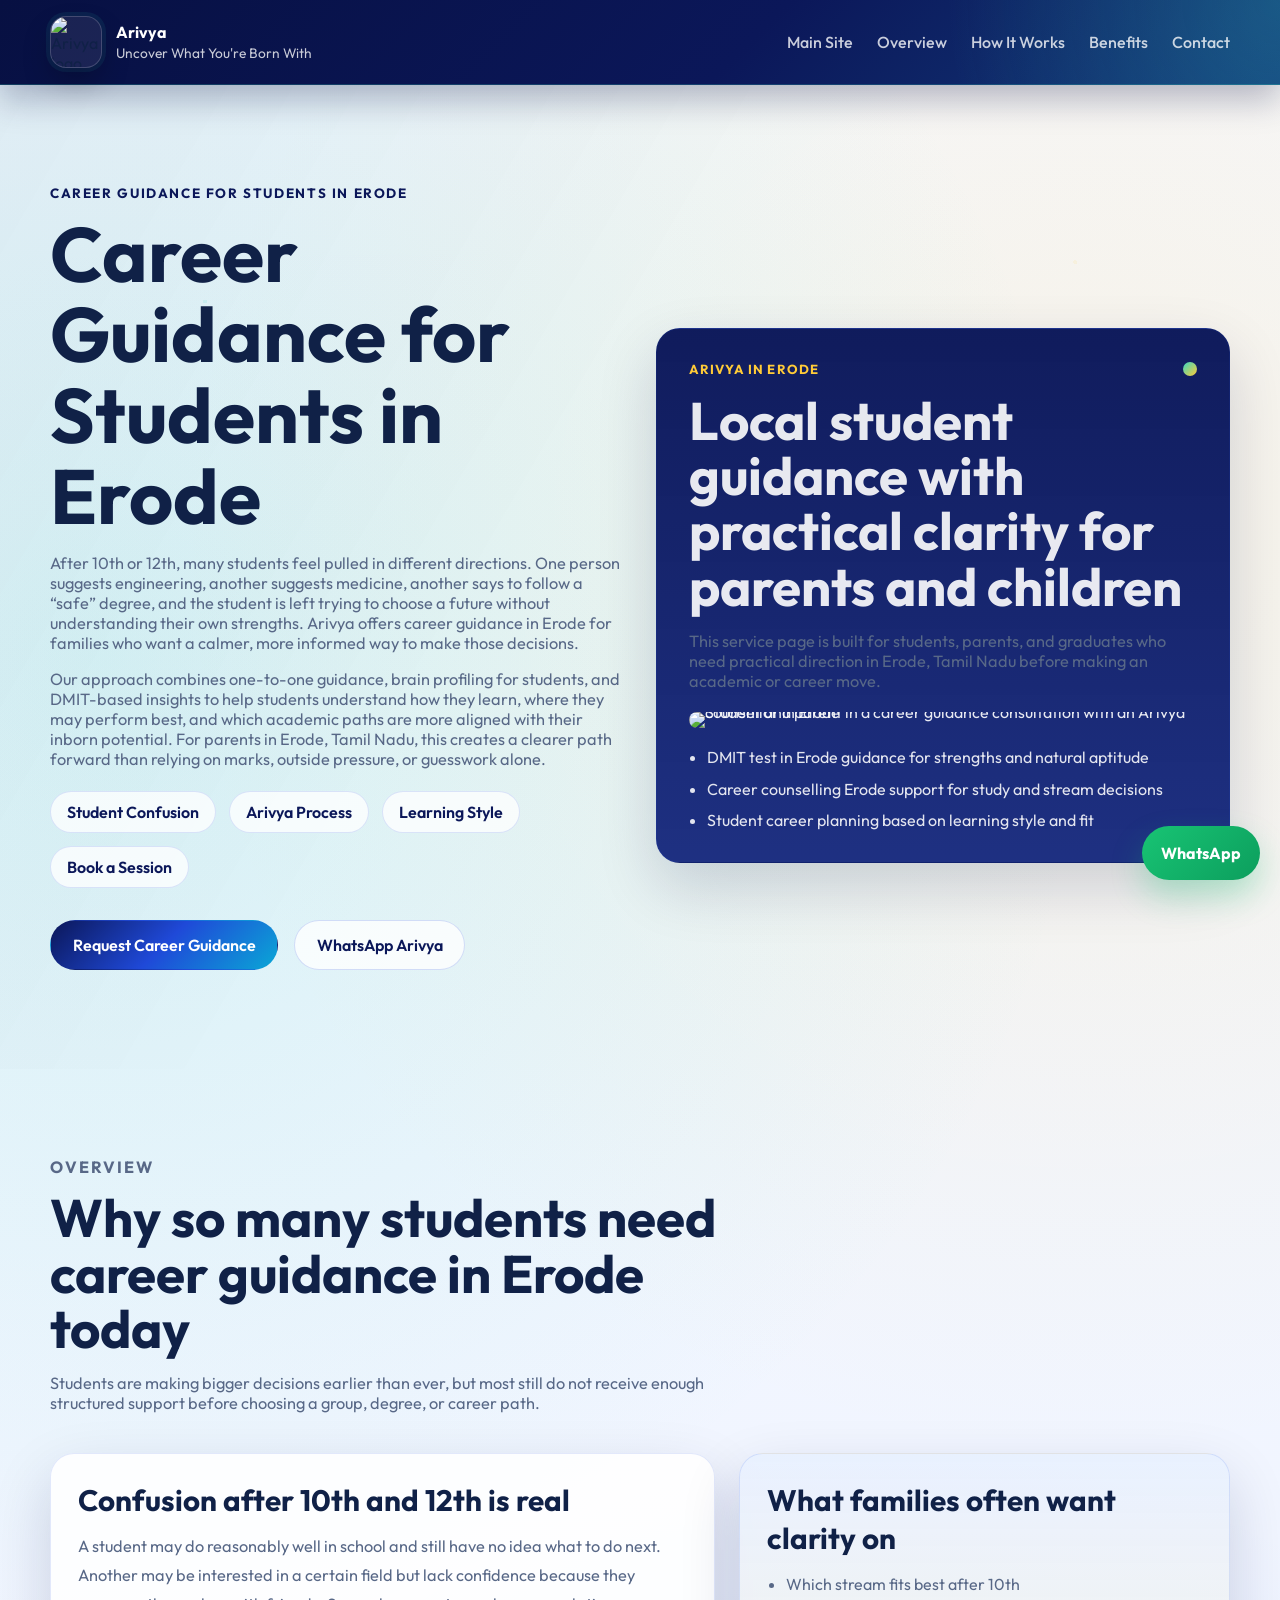
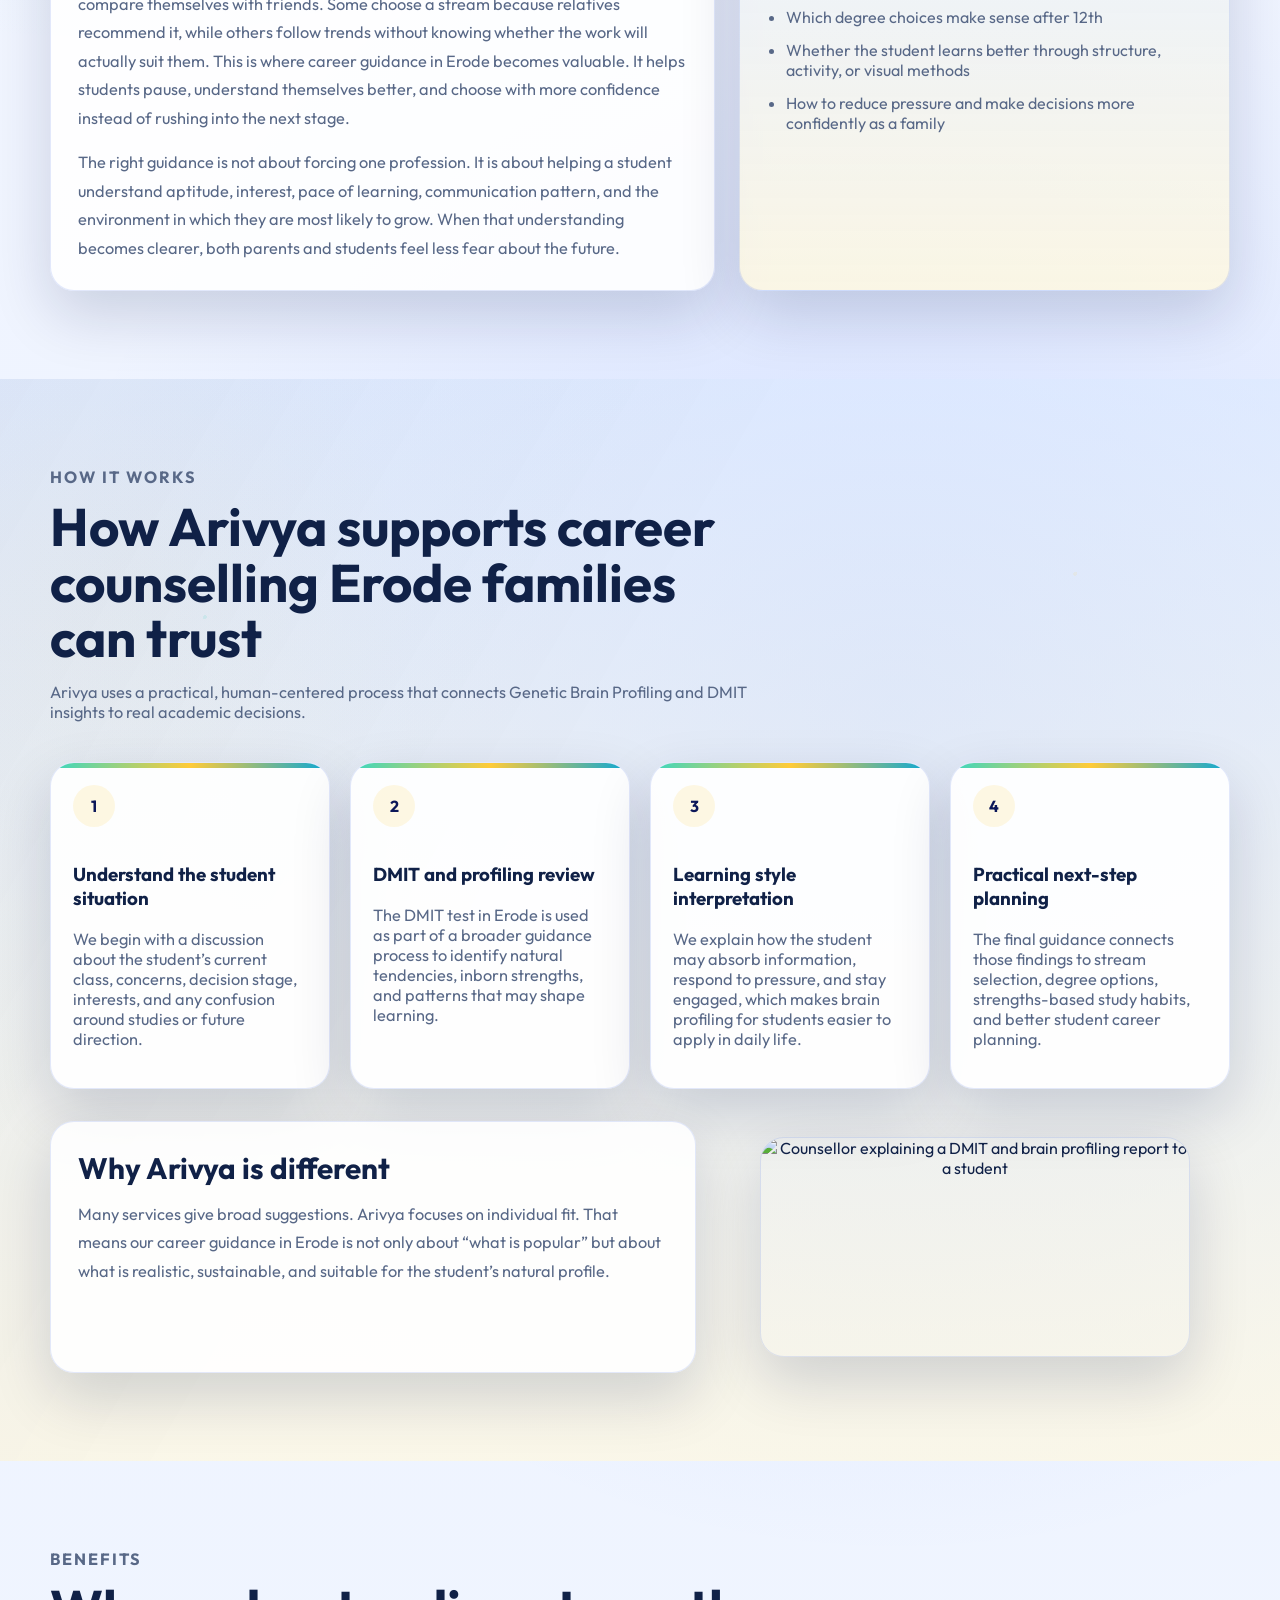
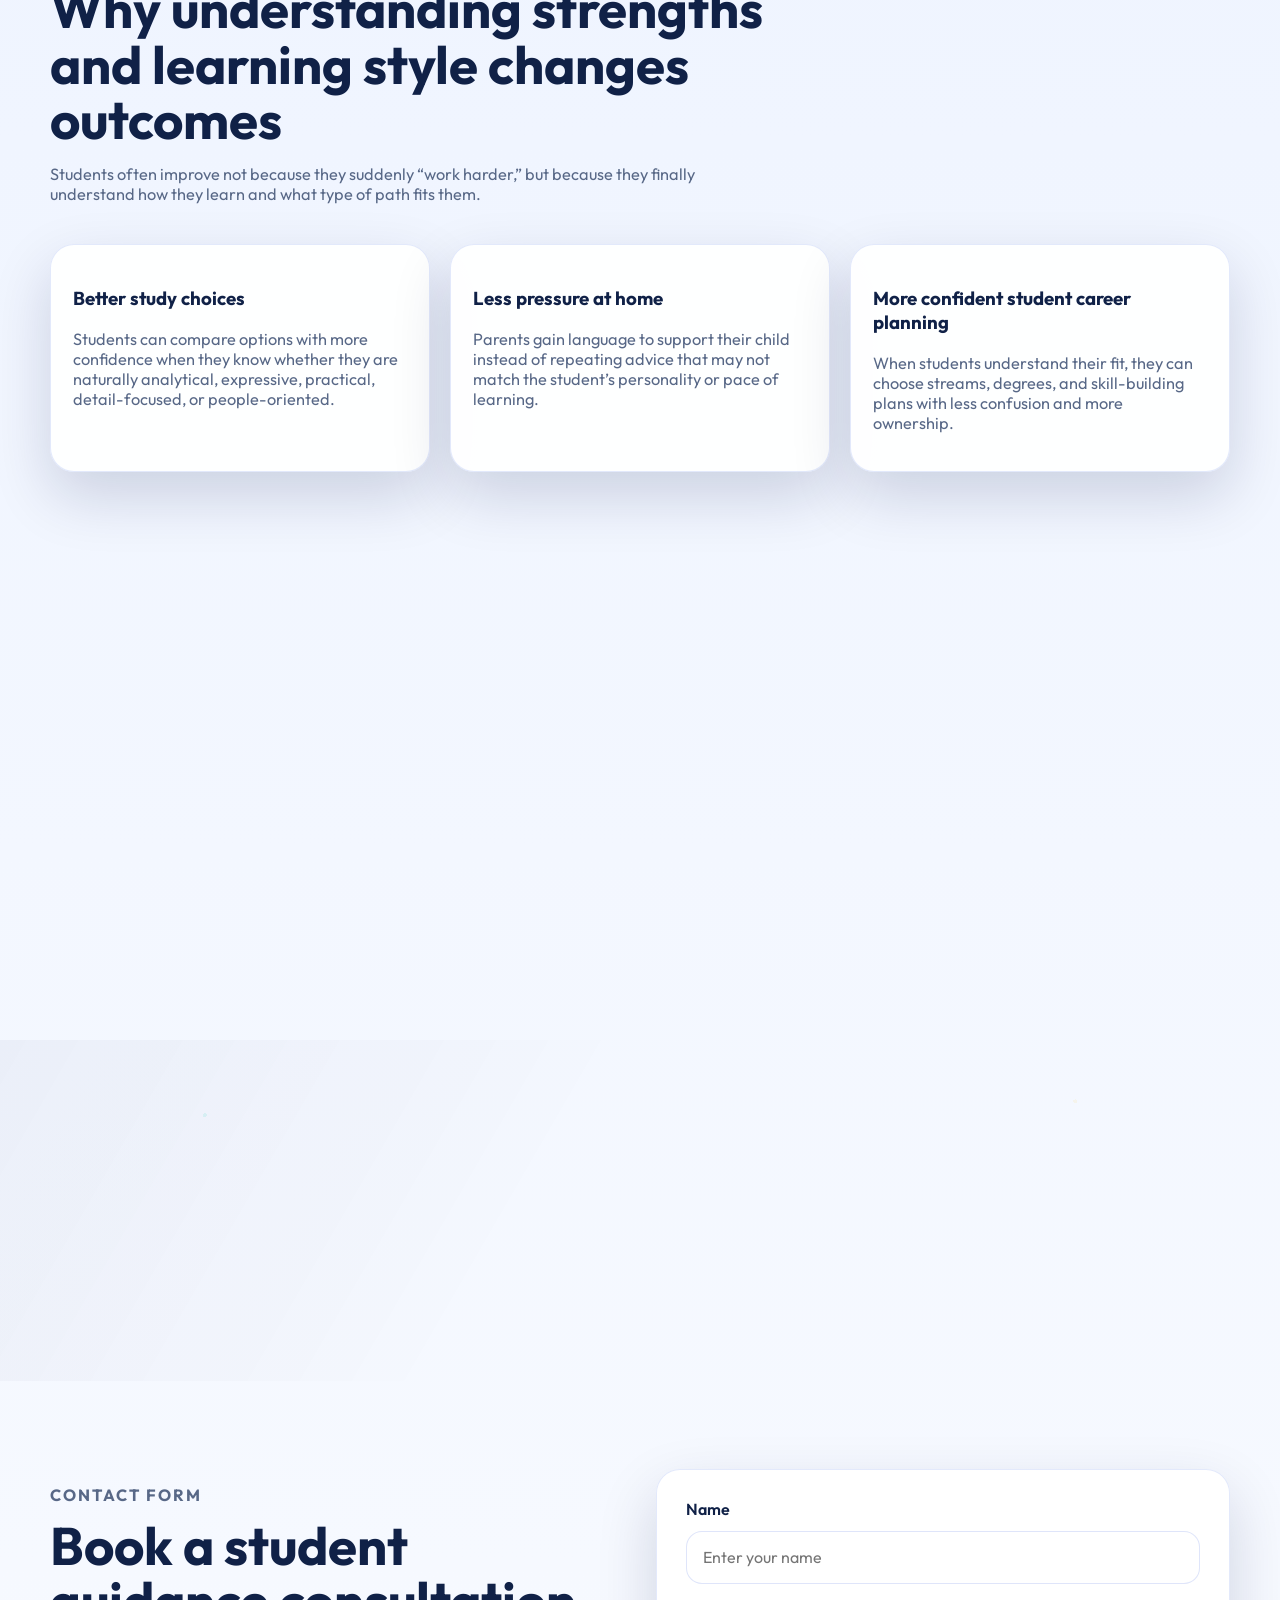
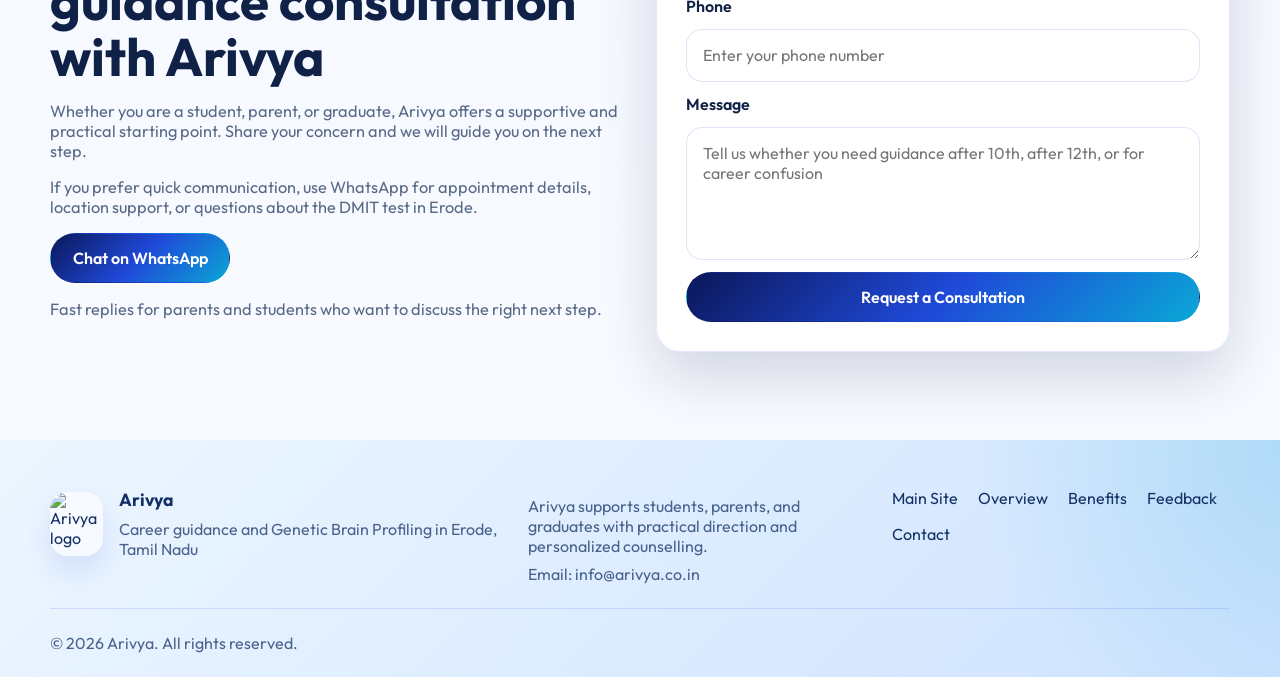
==== career-guidance-students-erode.html @ 5cbbf6df "chnages to ph no and theme" ====
<!DOCTYPE html>
<html lang="en">
  <head>
    <meta charset="UTF-8" />
    <meta name="viewport" content="width=device-width, initial-scale=1.0" />
    <title>Career Guidance for Students in Erode | Arivya</title>
    <meta
      name="description"
      content="Career guidance in Erode by Arivya helps students after 10th and 12th choose the right path with DMIT, brain profiling, and expert counselling support."
    />
    <link rel="preconnect" href="https://fonts.googleapis.com" />
    <link rel="preconnect" href="https://fonts.gstatic.com" crossorigin />
    <link
      href="https://fonts.googleapis.com/css2?family=Outfit:wght@300;400;500;600;700;800&display=swap"
      rel="stylesheet"
    />
    <link rel="apple-touch-icon" sizes="180x180" href="apple-touch-icon.png" />
    <link rel="icon" type="image/png" sizes="32x32" href="favicon-32x32.png" />
    <link rel="icon" type="image/png" sizes="16x16" href="favicon-16x16.png" />
    <link rel="icon" href="favicon.ico" />
    <link rel="manifest" href="site.webmanifest" />
    <link rel="stylesheet" href="style.css" />
  </head>
  <body>
    <header class="site-header">
      <div class="container nav-bar">
        <a href="#top" class="brand">
          <img class="brand-logo" src="assets/arivya_logo_new.png" alt="Arivya logo" />
          <span class="brand-text">
            <strong>Arivya</strong>
            <span>Uncover What You're Born With</span>
          </span>
        </a>

        <button class="nav-toggle" type="button" aria-label="Toggle navigation" aria-expanded="false">
          <span></span>
          <span></span>
          <span></span>
        </button>

        <nav class="nav-links">
          <a href="index.html#home">Main Site</a>
          <a href="#overview">Overview</a>
          <a href="#process">How It Works</a>
          <a href="#benefits">Benefits</a>
          <a href="#contact">Contact</a>
        </nav>
      </div>
    </header>

    <main id="top">
      <section class="hero section fingerprint-bg service-page-hero">
        <div class="container hero-grid">
          <div class="hero-content reveal">
            <p class="section-tag">Career Guidance for Students in Erode</p>
            <h1>Career Guidance for Students in Erode</h1>
            <p class="hero-text">
              After 10th or 12th, many students feel pulled in different directions. One
              person suggests engineering, another suggests medicine, another says to follow
              a “safe” degree, and the student is left trying to choose a future without
              understanding their own strengths. Arivya offers career guidance in Erode for
              families who want a calmer, more informed way to make those decisions.
            </p>
            <p class="hero-text">
              Our approach combines one-to-one guidance, brain profiling for students, and
              DMIT-based insights to help students understand how they learn, where they may
              perform best, and which academic paths are more aligned with their inborn
              potential. For parents in Erode, Tamil Nadu, this creates a clearer path
              forward than relying on marks, outside pressure, or guesswork alone.
            </p>

            <div class="service-anchors reveal">
              <a class="pill-link" href="#overview">Student Confusion</a>
              <a class="pill-link" href="#process">Arivya Process</a>
              <a class="pill-link" href="#benefits">Learning Style</a>
              <a class="pill-link" href="#contact">Book a Session</a>
            </div>

            <div class="hero-actions">
              <a class="btn btn-primary" href="#contact">Request Career Guidance</a>
              <a class="btn btn-secondary" href="https://wa.me/917012669748" target="_blank" rel="noopener">WhatsApp Arivya</a>
            </div>
          </div>

          <aside class="hero-visual reveal">
            <div class="hero-card">
              <div class="hero-card-top">
                <span class="mini-label">Arivya in Erode</span>
                <span class="mini-dot"></span>
              </div>
              <h2>Local student guidance with practical clarity for parents and children</h2>
              <p>
                This service page is built for students, parents, and graduates who need
                practical direction in Erode, Tamil Nadu before making an academic or career move.
              </p>
              <figure class="service-image-frame">
                <img
                  src="assets/career-guidance/student-career-guidance-erode.png"
                  alt="Student and parent in a career guidance consultation with an Arivya counsellor in Erode"
                />
              </figure>
              <ul class="hero-points">
                <li>DMIT test in Erode guidance for strengths and natural aptitude</li>
                <li>Career counselling Erode support for study and stream decisions</li>
                <li>Student career planning based on learning style and fit</li>
              </ul>
            </div>
          </aside>
        </div>
      </section>

      <section class="section" id="overview">
        <div class="container">
          <div class="section-heading reveal">
            <p class="section-tag">Overview</p>
            <h2>Why so many students need career guidance in Erode today</h2>
            <p>
              Students are making bigger decisions earlier than ever, but most still do not
              receive enough structured support before choosing a group, degree, or career path.
            </p>
          </div>

          <div class="content-split">
            <article class="content-panel reveal">
              <h3>Confusion after 10th and 12th is real</h3>
              <p>
                A student may do reasonably well in school and still have no idea what to do
                next. Another may be interested in a certain field but lack confidence because
                they compare themselves with friends. Some choose a stream because relatives
                recommend it, while others follow trends without knowing whether the work will
                actually suit them. This is where career guidance in Erode becomes valuable.
                It helps students pause, understand themselves better, and choose with more
                confidence instead of rushing into the next stage.
              </p>
              <p>
                The right guidance is not about forcing one profession. It is about helping
                a student understand aptitude, interest, pace of learning, communication
                pattern, and the environment in which they are most likely to grow. When
                that understanding becomes clearer, both parents and students feel less fear
                about the future.
              </p>
            </article>

            <aside class="content-panel content-panel-accent reveal">
              <h3>What families often want clarity on</h3>
              <ul class="check-list">
                <li>Which stream fits best after 10th</li>
                <li>Which degree choices make sense after 12th</li>
                <li>Whether the student learns better through structure, activity, or visual methods</li>
                <li>How to reduce pressure and make decisions more confidently as a family</li>
              </ul>
            </aside>
          </div>
        </div>
      </section>

      <section class="section soft-section fingerprint-bg" id="process">
        <div class="container">
          <div class="section-heading reveal">
            <p class="section-tag">How It Works</p>
            <h2>How Arivya supports career counselling Erode families can trust</h2>
            <p>
              Arivya uses a practical, human-centered process that connects Genetic Brain
              Profiling and DMIT insights to real academic decisions.
            </p>
          </div>

          <div class="steps-layout">
            <article class="step-card reveal">
              <span class="step-number">1</span>
              <h3>Understand the student situation</h3>
              <p>
                We begin with a discussion about the student’s current class, concerns,
                decision stage, interests, and any confusion around studies or future direction.
              </p>
            </article>

            <article class="step-card reveal">
              <span class="step-number">2</span>
              <h3>DMIT and profiling review</h3>
              <p>
                The DMIT test in Erode is used as part of a broader guidance process to
                identify natural tendencies, inborn strengths, and patterns that may shape learning.
              </p>
            </article>

            <article class="step-card reveal">
              <span class="step-number">3</span>
              <h3>Learning style interpretation</h3>
              <p>
                We explain how the student may absorb information, respond to pressure,
                and stay engaged, which makes brain profiling for students easier to apply in daily life.
              </p>
            </article>

            <article class="step-card reveal">
              <span class="step-number">4</span>
              <h3>Practical next-step planning</h3>
              <p>
                The final guidance connects those findings to stream selection, degree options,
                strengths-based study habits, and better student career planning.
              </p>
            </article>
          </div>

          <div class="service-summary reveal">
            <div class="summary-card">
              <h3>Why Arivya is different</h3>
              <p>
                Many services give broad suggestions. Arivya focuses on individual fit. That
                means our career guidance in Erode is not only about “what is popular” but
                about what is realistic, sustainable, and suitable for the student’s natural profile.
              </p>
            </div>
            <figure class="summary-card image-panel">
              <img
                src="assets/career-guidance/dmit-career-report-erode.png"
                alt="Counsellor explaining a DMIT and brain profiling report to a student"
              />
            </figure>
          </div>
        </div>
      </section>

      <section class="section" id="benefits">
        <div class="container">
          <div class="section-heading reveal">
            <p class="section-tag">Benefits</p>
            <h2>Why understanding strengths and learning style changes outcomes</h2>
            <p>
              Students often improve not because they suddenly “work harder,” but because they
              finally understand how they learn and what type of path fits them.
            </p>
          </div>

          <div class="card-grid service-card-grid">
            <article class="info-card reveal">
              <h3>Better study choices</h3>
              <p>
                Students can compare options with more confidence when they know whether they
                are naturally analytical, expressive, practical, detail-focused, or people-oriented.
              </p>
            </article>

            <article class="info-card reveal">
              <h3>Less pressure at home</h3>
              <p>
                Parents gain language to support their child instead of repeating advice that
                may not match the student’s personality or pace of learning.
              </p>
            </article>

            <article class="info-card reveal">
              <h3>More confident student career planning</h3>
              <p>
                When students understand their fit, they can choose streams, degrees, and
                skill-building plans with less confusion and more ownership.
              </p>
            </article>
          </div>

          <div class="content-split">
            <article class="content-panel reveal">
              <h3>Who should take this service?</h3>
              <ul class="check-list">
                <li>Students after 10th choosing a group or academic direction</li>
                <li>Students after 12th deciding among degrees, coaching, or professional paths</li>
                <li>Parents who want a clearer picture of aptitude, motivation, and learning style</li>
                <li>Graduates who still feel unsure about the next career move</li>
              </ul>
            </article>

            <article class="content-panel reveal">
              <h3>Local relevance for Erode, Tamil Nadu</h3>
              <p>
                Arivya is rooted in Erode and understands the local context in which students
                make decisions. Families here often balance school marks, college expectations,
                family opinion, and job security at the same time. Career guidance in Erode
                works best when that reality is respected, and that is exactly how Arivya approaches it.
              </p>
              <p>
                By combining local understanding with structured assessment, Arivya gives
                families a more grounded and useful form of career counselling Erode students
                can actually act on.
              </p>
            </article>
          </div>
        </div>
      </section>

      <section class="section fingerprint-bg service-cta-band">
        <div class="container cta-band reveal">
          <div>
            <p class="section-tag">Parents and Students</p>
            <h2>Do not leave an important career decision to confusion alone</h2>
            <p>
              If your child is uncertain after 10th or 12th, or if you want a more confident
              way to evaluate courses and strengths, Arivya is ready to help with career guidance in Erode.
            </p>
          </div>
          <div class="cta-band-actions">
            <a class="btn btn-primary" href="#contact">Contact Arivya</a>
            <a class="btn btn-secondary" href="https://wa.me/917012669748" target="_blank" rel="noopener">Message on WhatsApp</a>
          </div>
        </div>
      </section>

      <section class="contact section" id="contact">
        <div class="container contact-grid">
          <div class="contact-copy reveal">
            <p class="section-tag">Contact Form</p>
            <h2>Book a student guidance consultation with Arivya</h2>
            <p>
              Whether you are a student, parent, or graduate, Arivya offers a supportive and
              practical starting point. Share your concern and we will guide you on the next step.
            </p>
            <p>
              If you prefer quick communication, use WhatsApp for appointment details, location
              support, or questions about the DMIT test in Erode.
            </p>
            <div class="contact-cta-group">
              <a class="btn btn-primary" href="https://wa.me/917012669748" target="_blank" rel="noopener">Chat on WhatsApp</a>
              <p class="cta-note">Fast replies for parents and students who want to discuss the right next step.</p>
            </div>
          </div>

          <form class="contact-form reveal" id="contactForm">
            <label for="name">Name</label>
            <input id="name" name="name" type="text" placeholder="Enter your name" required />

            <label for="phone">Phone</label>
            <input id="phone" name="phone" type="tel" placeholder="Enter your phone number" required />

            <label for="message">Message</label>
            <textarea
              id="message"
              name="message"
              rows="5"
              placeholder="Tell us whether you need guidance after 10th, after 12th, or for career confusion"
              required
            ></textarea>

            <button class="btn btn-primary" type="submit">Request a Consultation</button>
          </form>
        </div>
      </section>
    </main>

    <footer class="site-footer">
      <div class="container footer-wrap">
        <div class="footer-brand">
          <img class="footer-logo" src="assets/arivya_logo_new.png" alt="Arivya logo" />
          <div>
            <strong>Arivya</strong>
            <p>Career guidance and Genetic Brain Profiling in Erode, Tamil Nadu</p>
          </div>
        </div>
        <div class="footer-copy">
          <p>Arivya supports students, parents, and graduates with practical direction and personalized counselling.</p>
          <p>Email: <a href="mailto:info@arivya.co.in">info@arivya.co.in</a></p>
        </div>
        <div class="footer-links">
          <a href="index.html#home">Main Site</a>
          <a href="#overview">Overview</a>
          <a href="#benefits">Benefits</a>
          <a href="feedback.html">Feedback</a>
          <a href="#contact">Contact</a>
        </div>
      </div>
      <div class="container footer-bottom">
        <p>© 2026 Arivya. All rights reserved.</p>
      </div>
    </footer>

    <a
      class="whatsapp-float"
      href="https://wa.me/917012669748"
      target="_blank"
      rel="noopener"
      aria-label="Chat on WhatsApp"
    >
      WhatsApp
    </a>

    <script src="script.js"></script>
  </body>
</html>
---- style.css ----
:root {
  --primary: #1f49d8;
  --primary-dark: #0b1759;
  --secondary: #0aa7d6;
  --accent: #39d7c1;
  --accent-2: #2f63ff;
  --accent-3: #8ae9d8;
  --accent-4: #ffcb38;
  --accent-soft: rgba(255, 203, 56, 0.14);
  --bg: #071042;
  --surface: rgba(255, 255, 255, 0.92);
  --surface-strong: #ffffff;
  --text: #102147;
  --muted: #586887;
  --border: rgba(31, 73, 216, 0.12);
  --shadow: 0 24px 60px rgba(7, 16, 66, 0.16);
  --header-bg: #0b1759;
  --header-border: rgba(57, 215, 193, 0.22);
  --header-text: #ffffff;
  --header-muted: rgba(255, 255, 255, 0.78);
  --footer-bg: #dcecff;
  --footer-accent: #1f49d8;
  --footer-text: #143064;
  --footer-muted: rgba(20, 48, 100, 0.74);
  --footer-border: rgba(31, 73, 216, 0.14);
  --radius: 24px;
  --radius-sm: 18px;
  --container: 1180px;
}

*,
*::before,
*::after {
  box-sizing: border-box;
}

[hidden] {
  display: none !important;
}

html {
  scroll-behavior: smooth;
}

body {
  margin: 0;
  font-family: "Outfit", sans-serif;
  color: var(--text);
  background:
    radial-gradient(circle at 8% 12%, rgba(57, 215, 193, 0.16), transparent 20%),
    radial-gradient(circle at 85% 10%, rgba(255, 203, 56, 0.12), transparent 18%),
    radial-gradient(circle at 70% 42%, rgba(47, 99, 255, 0.14), transparent 26%),
    linear-gradient(180deg, #f6f8ff 0%, #edf3ff 48%, #f9fbff 100%);
}

a {
  color: inherit;
  text-decoration: none;
}

button,
input,
textarea {
  font: inherit;
}

img {
  max-width: 100%;
}

.container {
  width: min(calc(100% - 2rem), var(--container));
  margin: 0 auto;
}

.section {
  padding: 5.5rem 0;
  position: relative;
}

.fingerprint-bg::before {
  content: "";
  position: absolute;
  inset: 0;
  background-image:
    radial-gradient(circle at 16% 22%, rgba(57, 215, 193, 0.16) 0 2px, transparent 2px 100%),
    radial-gradient(circle at 84% 18%, rgba(255, 203, 56, 0.12) 0 2px, transparent 2px 100%),
    linear-gradient(120deg, rgba(11, 23, 89, 0.05), transparent 46%);
  opacity: 0.8;
  pointer-events: none;
}

.soft-section {
  background:
    linear-gradient(180deg, rgba(219, 233, 255, 0.56), rgba(255, 248, 223, 0.7)),
    radial-gradient(circle at 10% 20%, rgba(255, 203, 56, 0.08), transparent 20%);
}

.site-header {
  position: sticky;
  top: 0;
  z-index: 100;
  background:
    radial-gradient(circle at top right, rgba(57, 215, 193, 0.22), transparent 26%),
    linear-gradient(135deg, #071042, var(--header-bg) 58%, #123a7a 100%);
  backdrop-filter: blur(16px);
  border-bottom: 1px solid var(--header-border);
  box-shadow: 0 14px 34px rgba(7, 16, 66, 0.28);
}

.nav-bar {
  min-height: 84px;
  display: flex;
  align-items: center;
  justify-content: space-between;
  gap: 1rem;
}

.brand {
  display: inline-flex;
  align-items: center;
  gap: 0.85rem;
}

.brand-logo {
  width: 52px;
  height: 52px;
  border-radius: 16px;
  object-fit: contain;
  background: rgba(255, 255, 255, 0.08);
  border: 1px solid rgba(255, 255, 255, 0.18);
  box-shadow: 0 14px 28px rgba(0, 0, 0, 0.22), 0 0 0 4px rgba(57, 215, 193, 0.08);
}

.brand-text {
  display: grid;
  gap: 0.15rem;
}

.brand-text strong {
  font-size: 1rem;
  color: var(--header-text);
}

.brand-text span {
  color: var(--header-muted);
  font-size: 0.86rem;
}

.nav-links {
  display: flex;
  align-items: center;
  gap: 1.5rem;
}

.nav-links a {
  color: var(--header-muted);
  font-weight: 500;
  transition: color 0.25s ease;
}

.nav-links a:hover {
  color: var(--accent-4);
}

.nav-toggle {
  display: none;
  border: 0;
  background: transparent;
  padding: 0.35rem;
}

.nav-toggle span {
  display: block;
  width: 24px;
  height: 2px;
  border-radius: 999px;
  background: var(--header-text);
  margin: 5px 0;
  transition: transform 0.25s ease, opacity 0.25s ease;
}

.hero-grid,
.contact-grid {
  display: grid;
  grid-template-columns: repeat(2, minmax(0, 1fr));
  gap: 2rem;
  align-items: center;
}

.hero {
  overflow: hidden;
  padding-top: 6.25rem;
}

.section-tag {
  margin: 0 0 0.8rem;
  color: var(--primary-dark);
  font-size: 0.84rem;
  font-weight: 700;
  text-transform: uppercase;
  letter-spacing: 0.12em;
}

.hero-content h1,
.section-heading h2,
.about-content h2,
.contact-copy h2,
.hero-card h2 {
  margin: 0;
  line-height: 1.05;
}

.hero-content h1 {
  font-size: clamp(2.8rem, 6vw, 4.8rem);
  max-width: 11ch;
}

.hero-domain {
  margin: -0.6rem 0 0;
  color: var(--primary-dark);
  font-weight: 600;
}

.hero-text,
.section-heading p,
.about-content p,
.contact-copy p,
.info-card p,
.step-card p,
.testimonial-card p,
.hero-card p {
  color: var(--muted);
  font-size: 1.02rem;
}

.hero-seo-block {
  margin-top: 1.5rem;
  max-width: 44rem;
  padding: 1.1rem 1.2rem;
  border-radius: 20px;
  background: rgba(255, 255, 255, 0.72);
  border: 1px solid rgba(31, 73, 216, 0.1);
  box-shadow: 0 10px 30px rgba(10, 27, 89, 0.06);
}

.hero-seo-block h2 {
  margin: 0 0 0.7rem;
  color: var(--text);
  font-size: clamp(1.1rem, 2.1vw, 1.45rem);
  line-height: 1.25;
}

.hero-seo-block p {
  margin: 0;
  color: var(--muted);
  font-size: 1.02rem;
  line-height: 1.7;
}

.hero-seo-block p + p {
  margin-top: 0.85rem;
}

.content-split {
  display: grid;
  grid-template-columns: minmax(0, 1.15fr) minmax(300px, 0.85fr);
  gap: 1.5rem;
  margin-top: 2rem;
}

.content-panel {
  padding: 1.7rem;
  background: rgba(255, 255, 255, 0.88);
  border: 1px solid var(--border);
  border-radius: var(--radius);
  box-shadow: var(--shadow);
}

.content-panel h3 {
  margin: 0 0 0.85rem;
  font-size: clamp(1.4rem, 3vw, 1.85rem);
}

.content-panel p {
  margin: 0;
  color: var(--muted);
  font-size: 1.02rem;
  line-height: 1.75;
}

.content-panel p + p {
  margin-top: 1rem;
}

.content-panel-accent {
  background: linear-gradient(180deg, rgba(232, 240, 255, 0.92), rgba(255, 248, 223, 0.82));
}

.check-list {
  margin: 1.1rem 0 0;
  padding-left: 1.2rem;
  color: var(--muted);
}

.check-list li + li {
  margin-top: 0.8rem;
}

.image-placeholder {
  display: grid;
  place-items: center;
  gap: 0.45rem;
  min-height: 220px;
  margin-top: 1.35rem;
  padding: 1.25rem;
  border-radius: 20px;
  border: 1px dashed rgba(255, 255, 255, 0.35);
  background:
    linear-gradient(135deg, rgba(255, 255, 255, 0.08), rgba(57, 215, 193, 0.1)),
    rgba(255, 255, 255, 0.04);
  text-align: center;
}

.image-placeholder span {
  font-weight: 700;
  letter-spacing: 0.06em;
  text-transform: uppercase;
}

.image-placeholder small {
  max-width: 18rem;
  color: rgba(255, 255, 255, 0.76);
  line-height: 1.5;
}

.service-image-frame {
  margin: 1.35rem 0 0;
  border-radius: 22px;
  overflow: hidden;
  line-height: 0;
}

.service-image-frame img,
.image-panel img {
  display: block;
  width: 100%;
  height: 100%;
  object-fit: cover;
}

.image-placeholder-compact {
  min-height: 180px;
  border-color: rgba(31, 73, 216, 0.22);
  background:
    linear-gradient(135deg, rgba(255, 255, 255, 0.82), rgba(219, 233, 255, 0.84)),
    #fff;
}

.image-placeholder-compact small {
  color: var(--muted);
}

.service-page-hero {
  padding-bottom: 4rem;
}

.service-anchors {
  display: flex;
  flex-wrap: wrap;
  gap: 0.8rem;
  margin-top: 1.4rem;
}

.pill-link {
  display: inline-flex;
  align-items: center;
  min-height: 42px;
  padding: 0 1rem;
  border-radius: 999px;
  border: 1px solid rgba(31, 73, 216, 0.14);
  background: rgba(255, 255, 255, 0.76);
  color: var(--primary-dark);
  font-weight: 600;
}

.service-summary {
  display: grid;
  grid-template-columns: minmax(0, 0.95fr) minmax(280px, 0.75fr);
  gap: 1.5rem;
  margin-top: 2rem;
}

.summary-card {
  padding: 1.7rem;
  border-radius: var(--radius);
  border: 1px solid var(--border);
  background: rgba(255, 255, 255, 0.88);
  box-shadow: var(--shadow);
}

.summary-card h3 {
  margin: 0 0 0.8rem;
  font-size: clamp(1.4rem, 3vw, 1.85rem);
}

.summary-card p {
  margin: 0;
  color: var(--muted);
  font-size: 1.02rem;
  line-height: 1.75;
}

.image-panel {
  display: grid;
  place-items: center;
  gap: 0.45rem;
  min-height: 220px;
  padding: 0;
  overflow: hidden;
  text-align: center;
  background: transparent;
}

.image-panel span {
  font-weight: 700;
  letter-spacing: 0.06em;
  text-transform: uppercase;
}

.image-panel small {
  max-width: 18rem;
  color: var(--muted);
  line-height: 1.5;
}

.service-card-grid {
  grid-template-columns: repeat(3, minmax(0, 1fr));
}

.service-cta-band {
  padding-top: 0;
}

.cta-band {
  display: grid;
  grid-template-columns: minmax(0, 1.2fr) auto;
  gap: 1.5rem;
  align-items: center;
  padding: 2rem;
  border-radius: var(--radius);
  border: 1px solid rgba(31, 73, 216, 0.12);
  background:
    linear-gradient(135deg, rgba(255, 255, 255, 0.96), rgba(232, 240, 255, 0.9));
  box-shadow: var(--shadow);
}

.cta-band h2 {
  margin: 0 0 0.8rem;
  font-size: clamp(1.9rem, 4vw, 2.8rem);
}

.cta-band p {
  margin: 0;
  color: var(--muted);
  font-size: 1.02rem;
}

.cta-band-actions {
  display: flex;
  flex-wrap: wrap;
  gap: 1rem;
  justify-content: flex-start;
}

.hero-actions {
  display: flex;
  flex-wrap: wrap;
  gap: 1rem;
  margin: 2rem 0 2.2rem;
}

.btn {
  display: inline-flex;
  align-items: center;
  justify-content: center;
  min-height: 50px;
  padding: 0 1.35rem;
  border-radius: 999px;
  border: 1px solid transparent;
  font-weight: 600;
  transition: transform 0.25s ease, box-shadow 0.25s ease, background 0.25s ease;
}

.btn:hover {
  transform: translateY(-2px);
  box-shadow: 0 14px 28px rgba(7, 16, 66, 0.18);
}

.btn-primary {
  color: #fff;
  background: linear-gradient(135deg, var(--primary-dark), var(--primary), var(--secondary));
}

.btn-secondary {
  color: var(--primary-dark);
  background: rgba(255, 255, 255, 0.78);
  border-color: rgba(31, 73, 216, 0.18);
}

.hero-highlights,
.card-grid,
.steps-layout,
.testimonial-grid {
  display: grid;
  gap: 1.25rem;
}

.hero-highlights {
  grid-template-columns: repeat(3, minmax(0, 1fr));
}

.highlight-card,
.info-card,
.step-card,
.testimonial-card,
.feedback-box,
.contact-form,
.hero-card {
  background: var(--surface);
  border: 1px solid var(--border);
  border-radius: var(--radius);
  box-shadow: var(--shadow);
}

.highlight-card,
.info-card,
.step-card,
.testimonial-card {
  padding: 1.4rem;
}

.highlight-card strong {
  display: block;
  margin-bottom: 0.35rem;
}

.highlight-card span {
  color: var(--muted);
}

.hero-visual {
  position: relative;
}

.hero-card {
  padding: 2rem;
  background:
    linear-gradient(180deg, rgba(11, 23, 89, 0.98), rgba(18, 37, 123, 0.95)),
    #fff;
  color: rgba(255, 255, 255, 0.9);
}

.hero-card-top {
  display: flex;
  justify-content: space-between;
  align-items: center;
  margin-bottom: 1rem;
}

.mini-label {
  font-size: 0.82rem;
  font-weight: 700;
  color: var(--accent-4);
  letter-spacing: 0.08em;
  text-transform: uppercase;
}

.mini-dot {
  width: 14px;
  height: 14px;
  border-radius: 50%;
  background: linear-gradient(135deg, var(--accent), var(--accent-4));
}

.hero-points {
  padding-left: 1.15rem;
  margin: 1.2rem 0 0;
  color: rgba(255, 255, 255, 0.88);
}

.hero-points li + li {
  margin-top: 0.7rem;
}

.section-heading {
  max-width: 720px;
  margin: 0 auto 2.5rem 0;
}

.section-heading h2,
.about-content h2,
.contact-copy h2,
.hero-card h2 {
  font-size: clamp(2rem, 4.5vw, 3.3rem);
}

.card-grid {
  grid-template-columns: repeat(3, minmax(0, 1fr));
}

.card-icon {
  width: 52px;
  height: 52px;
  border-radius: 16px;
  display: grid;
  place-items: center;
  margin-bottom: 1rem;
  background: linear-gradient(135deg, rgba(57, 215, 193, 0.18), rgba(255, 203, 56, 0.18));
  color: var(--primary-dark);
  font-weight: 700;
}

.steps-layout {
  grid-template-columns: repeat(4, minmax(0, 1fr));
}

.step-card {
  position: relative;
  overflow: hidden;
}

.step-card::after {
  content: "";
  position: absolute;
  top: 0;
  left: 0;
  width: 100%;
  height: 5px;
  background: linear-gradient(90deg, var(--accent), var(--accent-4), var(--secondary));
}

.step-number {
  display: inline-grid;
  place-items: center;
  width: 42px;
  height: 42px;
  border-radius: 50%;
  margin-bottom: 1rem;
  background: var(--accent-soft);
  color: var(--primary-dark);
  font-weight: 700;
}

.section-logo {
  width: 96px;
  border-radius: 28px;
  display: block;
  box-shadow: var(--shadow);
}

.about-shell {
  display: grid;
  gap: 1.8rem;
}

.about-intro,
.about-panel,
.about-profile {
  background: var(--surface);
  border: 1px solid var(--border);
  border-radius: var(--radius);
  box-shadow: var(--shadow);
}

.about-intro {
  padding: 2rem;
}

.about-brand-lockup {
  display: flex;
  align-items: center;
  gap: 1.25rem;
  margin-bottom: 1.2rem;
}

.about-brand-lockup .section-tag {
  margin-bottom: 0.45rem;
}

.about-intro h2,
.about-panel h3,
.about-profile h3 {
  margin: 0;
}

.about-story {
  display: grid;
  grid-template-columns: minmax(0, 1.2fr) minmax(320px, 0.8fr);
  gap: 1.5rem;
}

.about-panel,
.about-profile {
  padding: 2rem;
}

.about-kicker {
  margin: 0 0 0.65rem;
  color: var(--primary);
  font-size: 0.84rem;
  font-weight: 700;
  letter-spacing: 0.12em;
  text-transform: uppercase;
}

.about-points,
.profile-list {
  display: grid;
  gap: 0.9rem;
  margin-top: 1.4rem;
}

.about-point,
.profile-item {
  padding: 1rem 1.1rem;
  border-radius: 18px;
  background: linear-gradient(135deg, rgba(219, 233, 255, 0.74), rgba(255, 248, 223, 0.68));
  border: 1px solid rgba(31, 73, 216, 0.08);
}

.about-point strong,
.profile-item strong {
  display: block;
  margin-bottom: 0.3rem;
}

.about-point span,
.profile-item span {
  color: var(--muted);
}

.testimonial-grid {
  grid-template-columns: repeat(2, minmax(0, 1fr));
}

.testimonial-card h3 {
  margin: 1rem 0 0;
  font-size: 1rem;
  color: var(--primary-dark);
}

.feedback-actions {
  display: flex;
  justify-content: center;
  margin-top: 1.5rem;
}

.feedback-box {
  display: grid;
  grid-template-columns: 0.9fr 1.1fr;
  gap: 1.5rem;
  margin-top: 2rem;
  padding: 1.8rem;
  background:
    linear-gradient(135deg, rgba(255, 255, 255, 0.98), rgba(232, 240, 255, 0.9));
}

.feedback-copy h3 {
  margin: 0 0 0.8rem;
  font-size: clamp(1.6rem, 3vw, 2.2rem);
}

.feedback-copy p {
  color: var(--muted);
}

.feedback-form {
  display: grid;
  gap: 0.8rem;
}

.feedback-form label {
  font-weight: 600;
}

.feedback-form input,
.feedback-form select,
.feedback-form textarea,
.contact-form input,
.contact-form textarea {
  width: 100%;
  padding: 0.95rem 1rem;
  border-radius: 16px;
  border: 1px solid rgba(31, 73, 216, 0.14);
  background: #fff;
  color: var(--text);
  outline: none;
  transition: border-color 0.2s ease, box-shadow 0.2s ease;
}

.contact-form {
  display: grid;
  gap: 0.8rem;
  padding: 1.8rem;
  background: rgba(255, 255, 255, 0.94);
}

.contact-form label {
  font-weight: 600;
}

.feedback-form input:focus,
.feedback-form select:focus,
.feedback-form textarea:focus,
.contact-form input:focus,
.contact-form textarea:focus {
  border-color: var(--primary);
  box-shadow: 0 0 0 4px rgba(47, 99, 255, 0.12);
}

.feedback-page-hero {
  min-height: calc(100vh - 84px);
}

.feedback-page-topbar {
  display: flex;
  justify-content: space-between;
  align-items: center;
  gap: 1rem;
  margin-bottom: 1.5rem;
}

.feedback-count {
  margin: 0;
  color: var(--muted);
  font-weight: 500;
}

.feedback-page-grid {
  grid-template-columns: repeat(2, minmax(0, 1fr));
}

.site-footer {
  background:
    radial-gradient(circle at top right, rgba(10, 167, 214, 0.18), transparent 24%),
    linear-gradient(135deg, #edf6ff, var(--footer-bg) 55%, #cfe3ff 100%);
  color: var(--footer-text);
  padding-top: 3rem;
}

.footer-wrap,
.footer-bottom {
  display: flex;
  justify-content: space-between;
  gap: 1.5rem;
}

.footer-wrap {
  align-items: flex-start;
  padding-bottom: 1.5rem;
}

.footer-wrap p,
.footer-bottom p {
  margin: 0.5rem 0 0;
  color: var(--footer-muted);
}

.footer-brand {
  display: flex;
  align-items: center;
  gap: 1rem;
}

.footer-brand strong {
  display: block;
  font-size: 1.1rem;
  color: var(--footer-text);
}

.footer-copy {
  max-width: 340px;
}

.footer-logo {
  width: 64px;
  height: 64px;
  border-radius: 18px;
  object-fit: contain;
  background: rgba(255, 255, 255, 0.62);
  box-shadow: 0 14px 28px rgba(31, 73, 216, 0.12);
}

.footer-links {
  display: flex;
  flex-wrap: wrap;
  gap: 1rem 1.25rem;
}

.footer-links a:hover {
  color: var(--footer-accent);
}

.footer-bottom {
  border-top: 1px solid var(--footer-border);
  padding: 1rem 0 1.5rem;
}

.whatsapp-float {
  position: fixed;
  right: 20px;
  bottom: 20px;
  z-index: 120;
  min-height: 54px;
  padding: 0 1.2rem;
  border-radius: 999px;
  display: inline-flex;
  align-items: center;
  justify-content: center;
  color: #fff;
  font-weight: 700;
  background: linear-gradient(135deg, #18c474, #0c9e5d);
  box-shadow: 0 16px 32px rgba(24, 196, 116, 0.28);
  transition: transform 0.25s ease;
}

.whatsapp-float:hover {
  transform: translateY(-2px);
}

.reveal {
  opacity: 0;
  transform: translateY(28px);
  transition: opacity 0.7s ease, transform 0.7s ease;
}

.reveal.visible {
  opacity: 1;
  transform: translateY(0);
}

@media (max-width: 980px) {
  .nav-toggle {
    display: block;
  }

  .nav-links {
    position: absolute;
    top: 84px;
    left: 1rem;
    right: 1rem;
    flex-direction: column;
    align-items: flex-start;
    padding: 1rem;
    background:
      radial-gradient(circle at top right, rgba(57, 215, 193, 0.2), transparent 28%),
      linear-gradient(135deg, #071042, var(--header-bg) 58%, #123a7a 100%);
    border: 1px solid var(--header-border);
    border-radius: 20px;
    box-shadow: var(--shadow);
    opacity: 0;
    pointer-events: none;
    transform: translateY(-10px);
    transition: opacity 0.25s ease, transform 0.25s ease;
  }

  .nav-links.open {
    opacity: 1;
    pointer-events: auto;
    transform: translateY(0);
  }

  .nav-toggle.active span:nth-child(1) {
    transform: translateY(7px) rotate(45deg);
  }

  .nav-toggle.active span:nth-child(2) {
    opacity: 0;
  }

  .nav-toggle.active span:nth-child(3) {
    transform: translateY(-7px) rotate(-45deg);
  }

  .hero-grid,
  .about-story,
  .contact-grid,
  .content-split,
  .card-grid,
  .steps-layout,
  .service-summary,
  .testimonial-grid,
  .feedback-page-grid,
  .feedback-box,
  .hero-highlights,
  .cta-band,
  .service-card-grid {
    grid-template-columns: 1fr;
  }
}

@media (max-width: 640px) {
  .section {
    padding: 4.2rem 0;
  }

  .hero-content h1 {
    max-width: none;
  }

  .hero-actions,
  .service-anchors,
  .cta-band-actions,
  .footer-wrap,
  .footer-bottom,
  .feedback-page-topbar {
    flex-direction: column;
    align-items: flex-start;
  }

  .about-brand-lockup,
  .footer-brand {
    align-items: flex-start;
  }

  .hero-card,
  .contact-form,
  .feedback-box {
    padding: 1.4rem;
  }

  .whatsapp-float {
    right: 16px;
    bottom: 16px;
  }
}
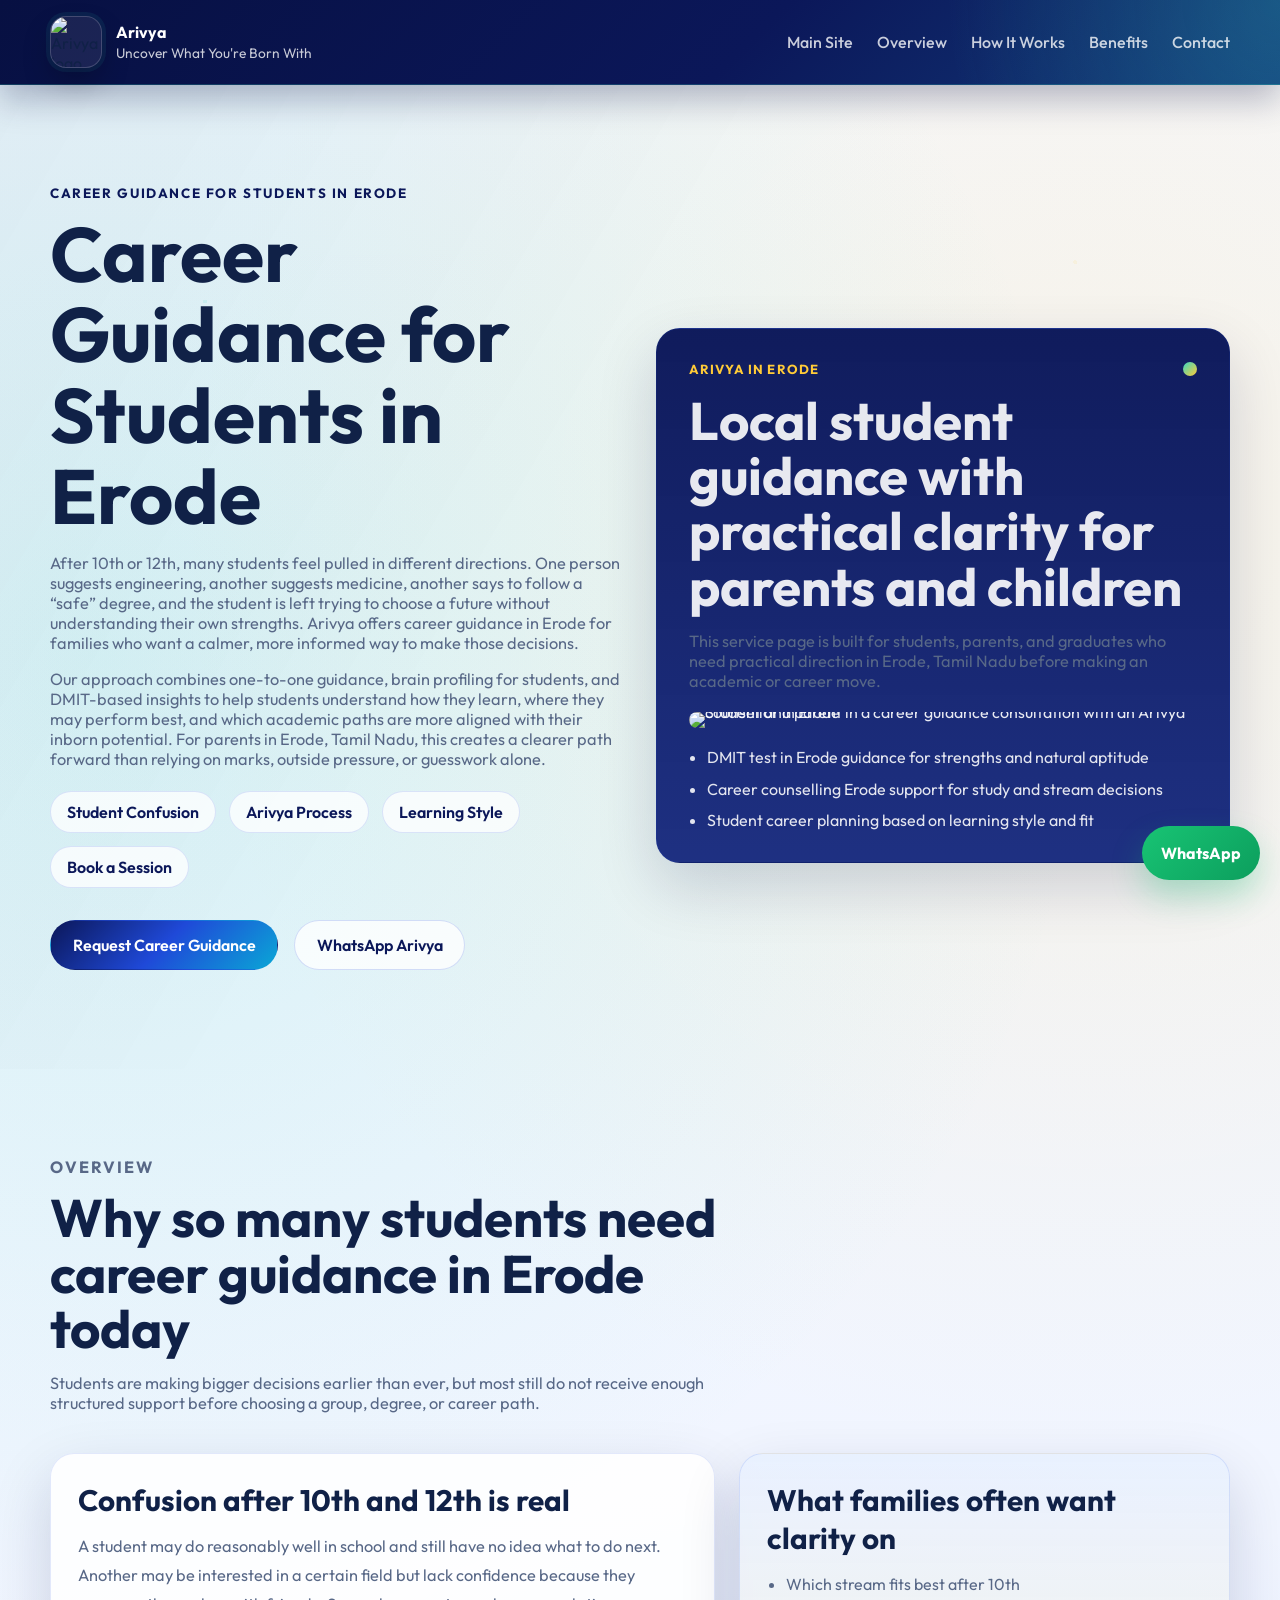
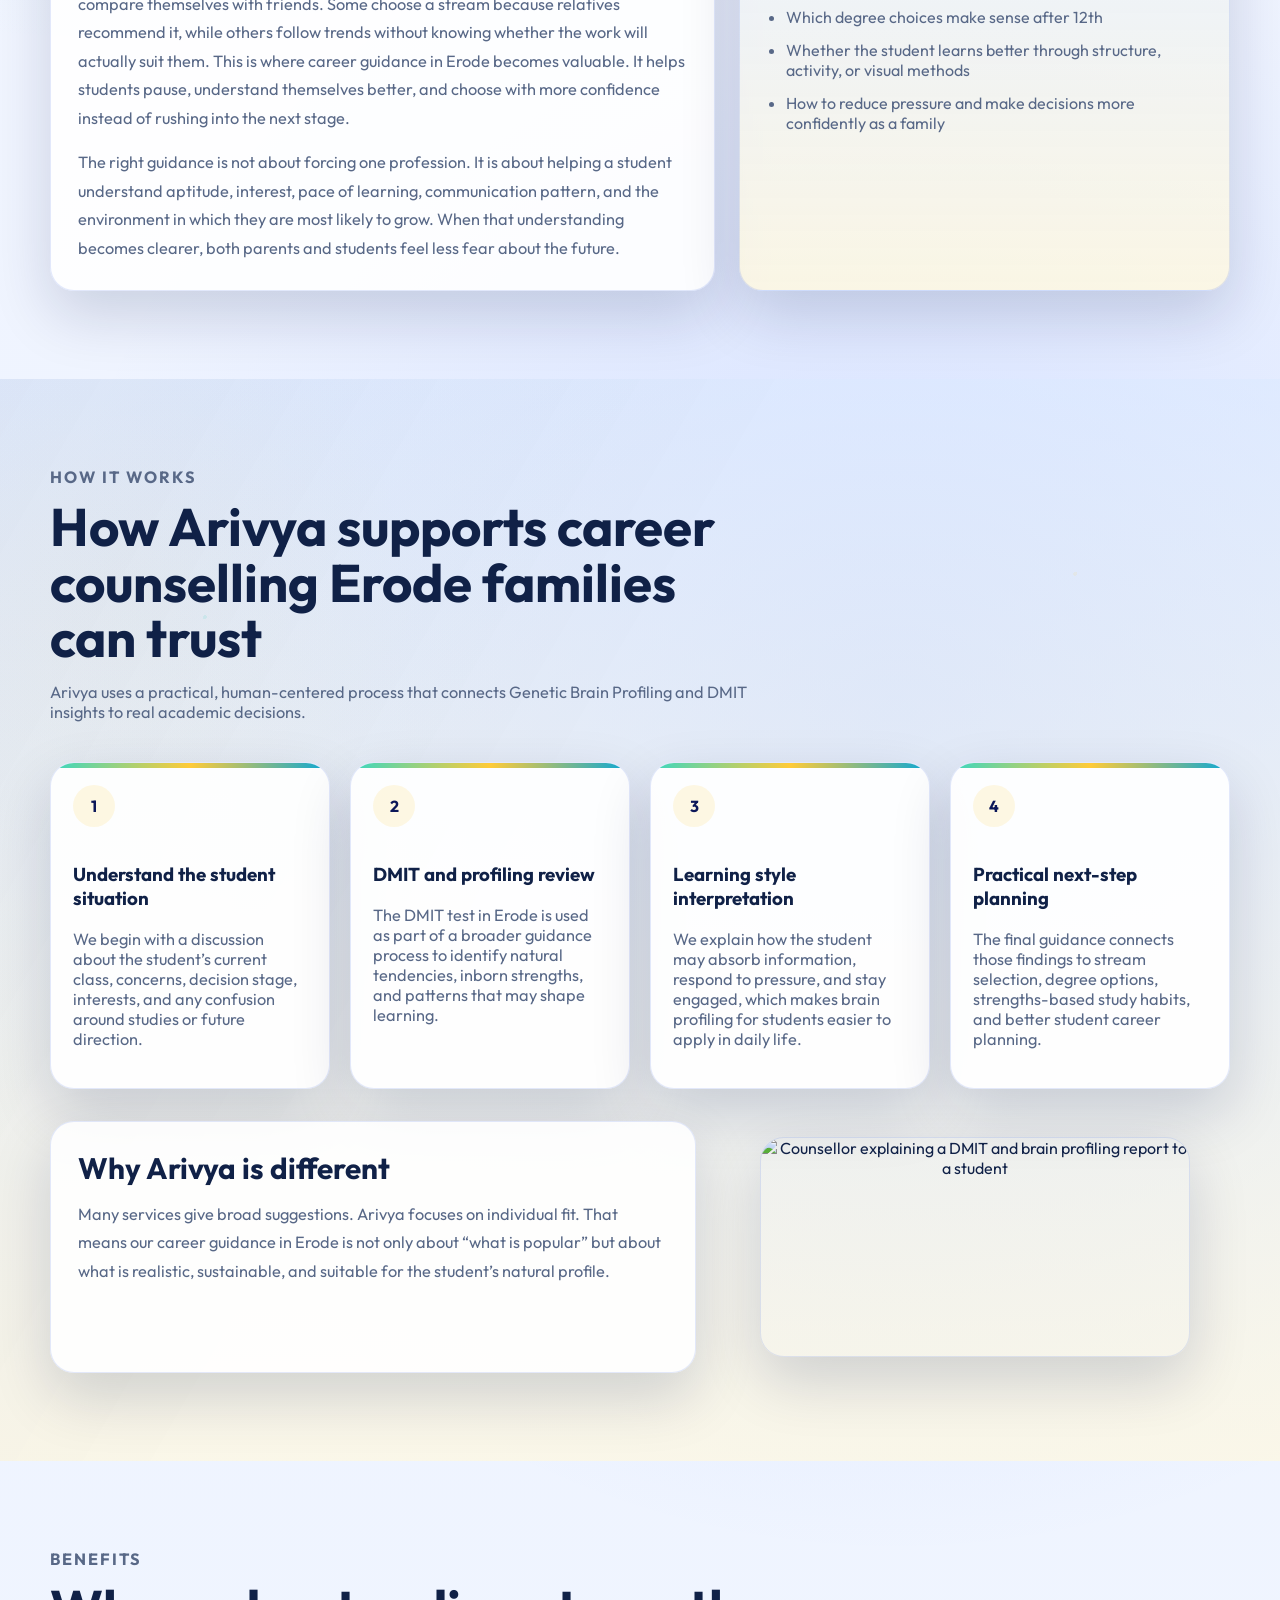
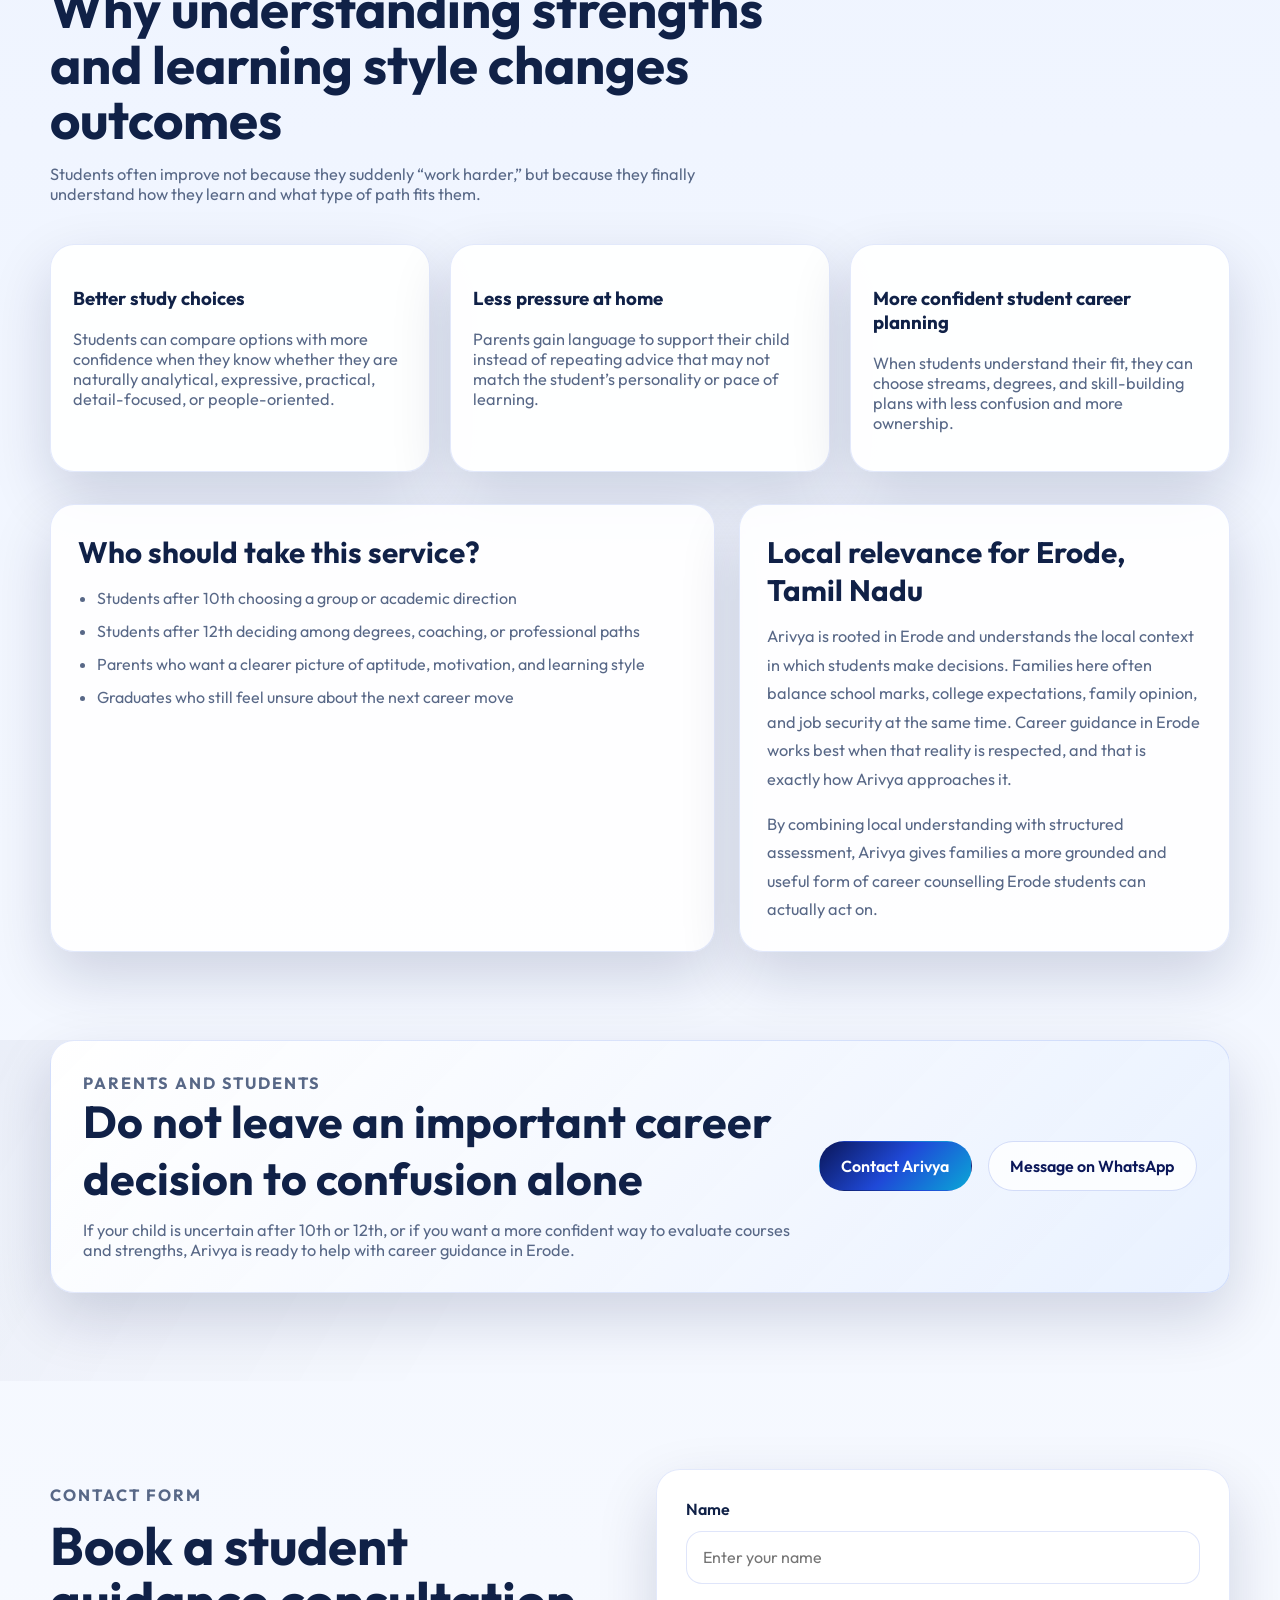
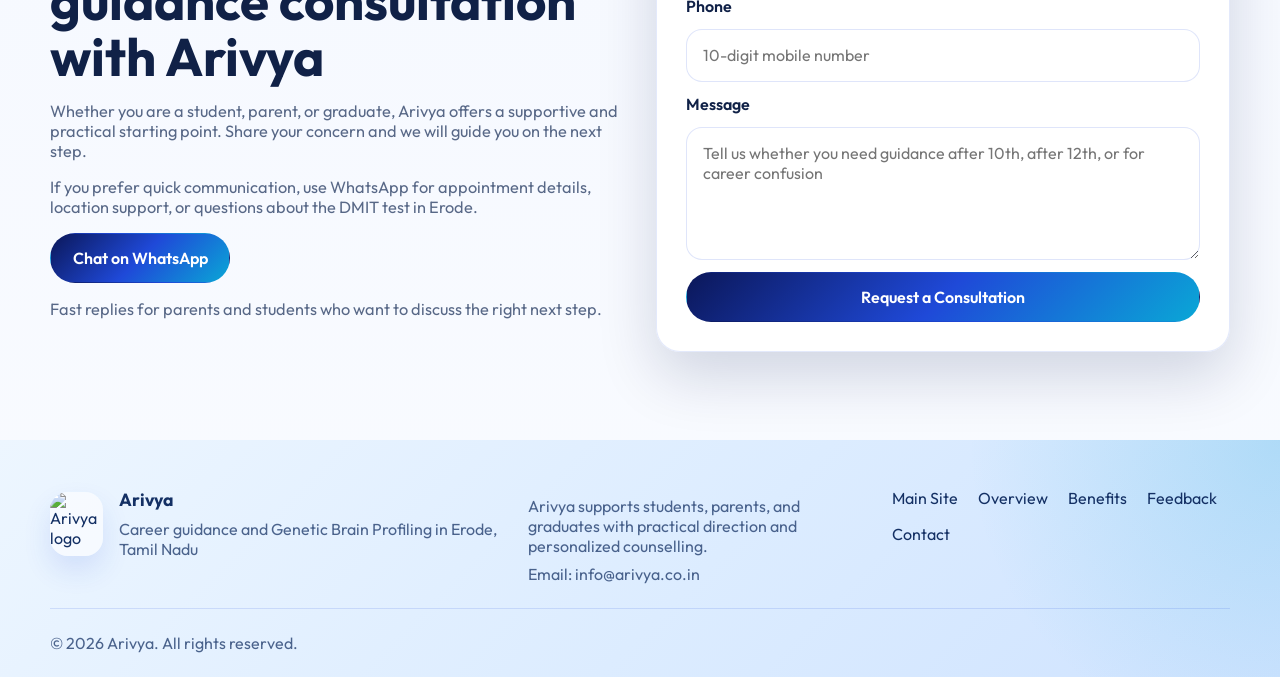
==== commit bdf36eac: "phone no validation" ====
--- a/career-guidance-students-erode.html
+++ b/career-guidance-students-erode.html
@@ -326,10 +326,10 @@
 
           <form class="contact-form reveal" id="contactForm">
             <label for="name">Name</label>
-            <input id="name" name="name" type="text" placeholder="Enter your name" required />
+            <input id="name" name="name" type="text" placeholder="Enter your name" minlength="2" maxlength="60" autocomplete="name" required />
 
             <label for="phone">Phone</label>
-            <input id="phone" name="phone" type="tel" placeholder="Enter your phone number" required />
+            <input id="phone" name="phone" type="tel" placeholder="10-digit mobile number" inputmode="numeric" autocomplete="tel" maxlength="14" required />
 
             <label for="message">Message</label>
             <textarea
@@ -337,6 +337,8 @@
               name="message"
               rows="5"
               placeholder="Tell us whether you need guidance after 10th, after 12th, or for career confusion"
+              minlength="10"
+              maxlength="1000"
               required
             ></textarea>
 
--- a/style.css
+++ b/style.css
@@ -609,6 +609,40 @@
   grid-template-columns: repeat(3, minmax(0, 1fr));
 }
 
+.services-list {
+  display: grid;
+  grid-template-columns: repeat(3, minmax(0, 1fr));
+  gap: 0.9rem;
+}
+
+.service-item {
+  min-height: 88px;
+  padding: 1rem;
+  display: flex;
+  align-items: center;
+  gap: 0.9rem;
+  border-radius: 18px;
+  border: 1px solid var(--border);
+  background: rgba(255, 255, 255, 0.9);
+  box-shadow: 0 16px 40px rgba(7, 16, 66, 0.08);
+}
+
+.service-item span {
+  flex: 0 0 auto;
+  width: 42px;
+  height: 42px;
+  display: grid;
+  place-items: center;
+  border-radius: 14px;
+  background: linear-gradient(135deg, rgba(57, 215, 193, 0.18), rgba(255, 203, 56, 0.18));
+  color: var(--primary-dark);
+  font-weight: 700;
+}
+
+.service-item strong {
+  line-height: 1.25;
+}
+
 .card-icon {
   width: 52px;
   height: 52px;
@@ -623,6 +657,12 @@
 
 .steps-layout {
   grid-template-columns: repeat(4, minmax(0, 1fr));
+}
+
+.approach-layout {
+  display: grid;
+  grid-template-columns: repeat(5, minmax(0, 1fr));
+  gap: 1.25rem;
 }
 
 .step-card {
@@ -657,6 +697,24 @@
   border-radius: 28px;
   display: block;
   box-shadow: var(--shadow);
+}
+
+.vision-panel {
+  margin-top: 1.8rem;
+  padding: 2rem;
+  border-radius: var(--radius);
+  border: 1px solid rgba(31, 73, 216, 0.12);
+  background:
+    linear-gradient(135deg, rgba(255, 255, 255, 0.96), rgba(255, 248, 223, 0.82)),
+    var(--surface);
+  box-shadow: var(--shadow);
+}
+
+.vision-panel h3 {
+  max-width: 860px;
+  margin: 0;
+  font-size: clamp(1.55rem, 3vw, 2.35rem);
+  line-height: 1.18;
 }
 
 .about-shell {
@@ -989,6 +1047,7 @@
   .content-split,
   .card-grid,
   .steps-layout,
+  .approach-layout,
   .service-summary,
   .testimonial-grid,
   .feedback-page-grid,
@@ -998,6 +1057,10 @@
   .service-card-grid {
     grid-template-columns: 1fr;
   }
+
+  .services-list {
+    grid-template-columns: repeat(2, minmax(0, 1fr));
+  }
 }
 
 @media (max-width: 640px) {
@@ -1026,8 +1089,17 @@
 
   .hero-card,
   .contact-form,
-  .feedback-box {
+  .feedback-box,
+  .vision-panel {
     padding: 1.4rem;
+  }
+
+  .services-list {
+    grid-template-columns: 1fr;
+  }
+
+  .service-item {
+    min-height: 78px;
   }
 
   .whatsapp-float {
